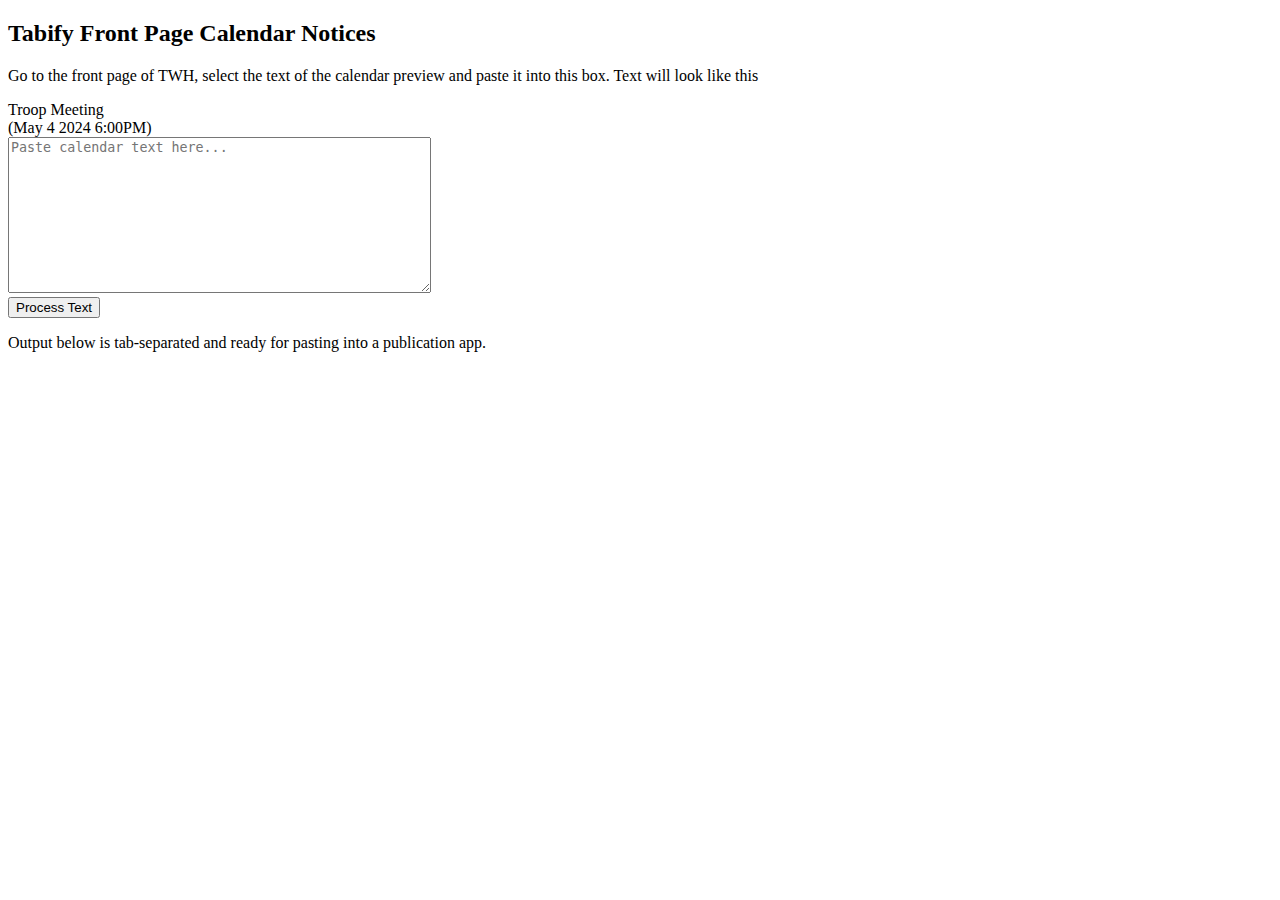
==== twh_calendar.html @ 4e47ba97 "javascript version" ====
<!DOCTYPE html>
<html lang="en">
<head>
    <meta charset="UTF-8">
    <title>Process Calendar Text</title>
</head>
<body>
    <div id="calendar_tab" class="app">
        <h2>Tabify Front Page Calendar Notices</h2>
        <p>Go to the front page of TWH, select the text of the calendar preview
           and paste it into this box.  Text will look like this
        </p>
        <span class="preview">Troop Meeting<br />(May 4 2024 6:00PM)</span>
        <div class="input_box">
            <textarea id="textInput" rows="10" cols="50" placeholder="Paste calendar text here..."></textarea>
        </div>
        <button onclick="processText()">Process Text</button>
        <div class="output_box">
            <p>Output below is tab-separated and ready for pasting into 
                a publication app.
            </p>
            <pre id="output"></pre>
        </div>
    </div>
    <script src="script.js"></script>
</body>
</html>
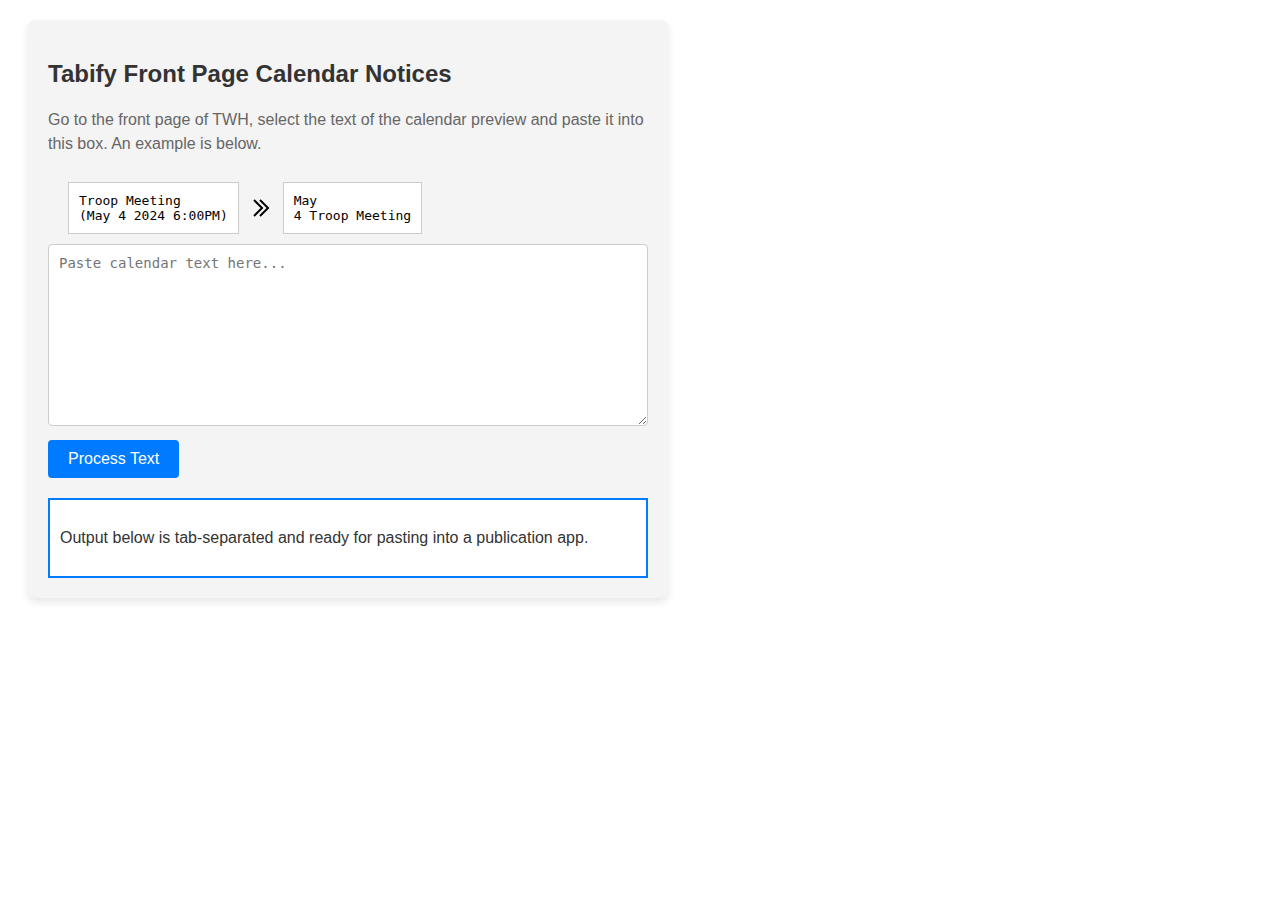
==== commit 544720cd: "lookin pretty" ====
--- a/twh_calendar.html
+++ b/twh_calendar.html
@@ -3,14 +3,21 @@
 <head>
     <meta charset="UTF-8">
     <title>Process Calendar Text</title>
+    <link rel="stylesheet" href="app.css">
+    <style></style>
+    <script src="script.js"></script>
 </head>
 <body>
     <div id="calendar_tab" class="app">
         <h2>Tabify Front Page Calendar Notices</h2>
         <p>Go to the front page of TWH, select the text of the calendar preview
-           and paste it into this box.  Text will look like this
+           and paste it into this box.  An example is below.
         </p>
-        <span class="preview">Troop Meeting<br />(May 4 2024 6:00PM)</span>
+        <div class="example">
+            <span class="preview">Troop Meeting<br />(May 4 2024 6:00PM)</span>
+            <span class="arrow"><svg xmlns="http://www.w3.org/2000/svg" width="24" height="24"><path d="m11.707 3.293-1.414 1.414L17.586 12l-7.293 7.293 1.414 1.414L20.414 12l-8.707-8.707z"/><path d="M5.707 3.293 4.293 4.707 11.586 12l-7.293 7.293 1.414 1.414L14.414 12 5.707 3.293z"/></svg></span>
+            <span class="preview">May<br />4	Troop Meeting</span>
+        </div>
         <div class="input_box">
             <textarea id="textInput" rows="10" cols="50" placeholder="Paste calendar text here..."></textarea>
         </div>
@@ -22,6 +29,6 @@
             <pre id="output"></pre>
         </div>
     </div>
-    <script src="script.js"></script>
+    
 </body>
 </html>
--- a/app.css
+++ b/app.css
@@ -0,0 +1,91 @@
+/* General styling for the whole app */
+.app {
+    font-family: Arial, sans-serif;
+    background-color: #f4f4f4;
+    padding: 20px;
+    margin: 20px;
+    border-radius: 8px;
+    max-width: 600px;
+    box-shadow: 0 4px 8px rgba(0,0,0,0.1);
+}
+
+/* Styling the title */
+h2 {
+    color: #333;
+    font-size: 24px;
+}
+
+/* Paragraph styling */
+p {
+    color: #666;
+    font-size: 16px;
+    line-height: 1.5;
+}
+
+/* Specific styling for the preview area */
+.preview {
+    display: flex;
+    background-color: #fff;
+    padding: 10px;
+    border: 1px solid #ccc;
+    margin: 0px 10px 0px 10px;
+    font-family: monospace;
+}
+
+.example {
+    display: flex;
+    width: 100%;
+    padding: 10px;
+}
+
+.arrow {
+    display: flex;
+    align-items: center; 
+}
+/* Input box styling */
+.input_box textarea {
+    width: 100%; /* Overrides cols attribute for responsive width */
+    padding: 10px;
+    border: 1px solid #ccc;
+    border-radius: 4px;
+    box-sizing: border-box; /* Includes padding and border in the width */
+    font-size: 14px;
+    color: #333;
+}
+
+/* Button styling */
+button {
+    background-color: #007BFF;
+    color: white;
+    border: none;
+    padding: 10px 20px;
+    margin-top: 10px;
+    cursor: pointer;
+    border-radius: 4px;
+    font-size: 16px;
+}
+
+button:hover {
+    background-color: #0056b3;
+}
+
+/* Output box styling */
+.output_box {
+    margin-top: 20px;
+    border: 2px solid #007BFF;
+    padding: 10px;
+    background-color: #fff;
+}
+
+.output_box p {
+    color: #333;
+}
+
+/* Style for the preformatted text */
+pre {
+    white-space: pre-wrap;       /* Wraps text */
+    word-wrap: break-word;       /* Break the word at the edge of the box */
+    overflow-wrap: break-word;   /* Break the word if necessary */
+    color: #333;
+    font-family: monospace;
+}
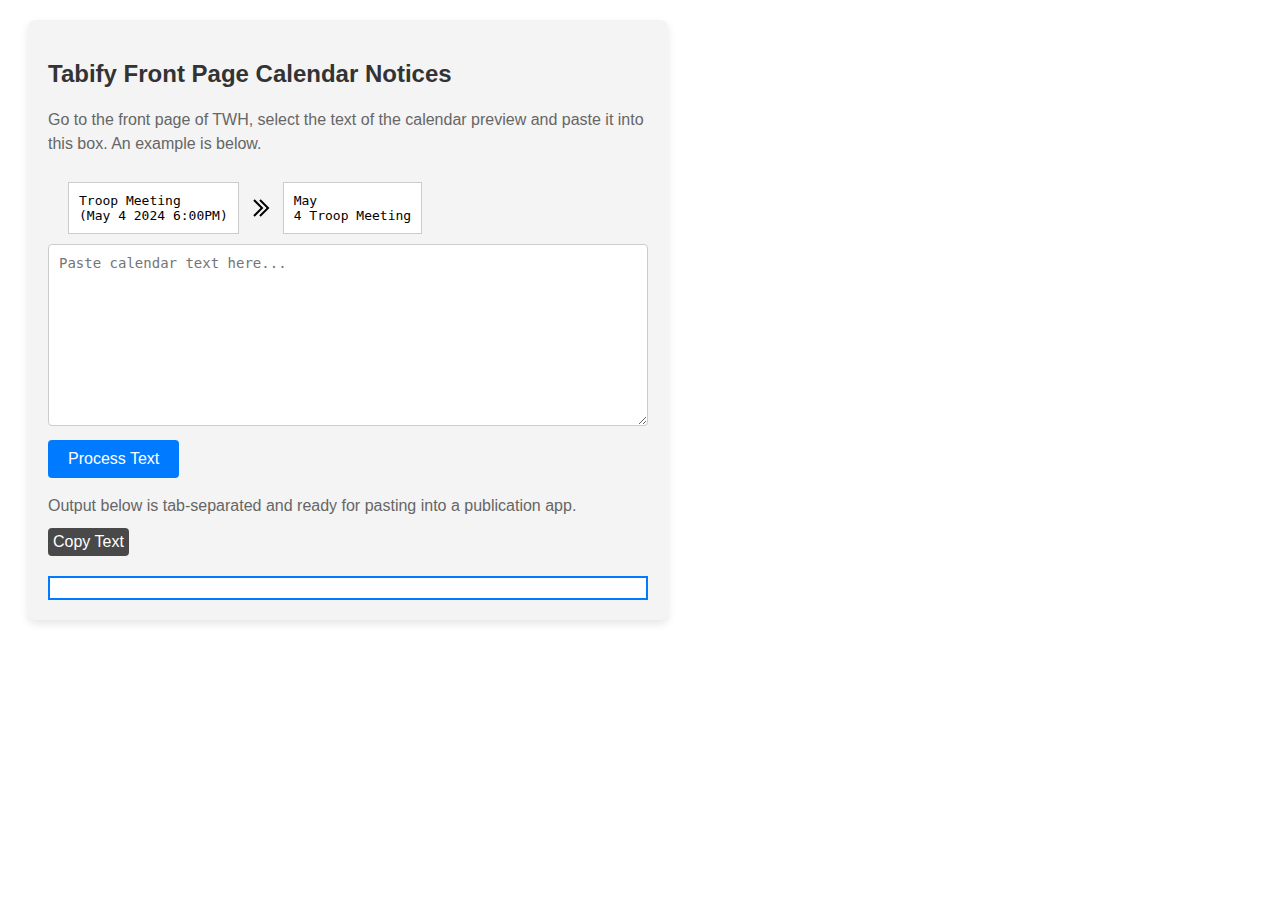
==== commit a2551217: "looking pretty good" ====
--- a/twh_calendar.html
+++ b/twh_calendar.html
@@ -5,7 +5,6 @@
     <title>Process Calendar Text</title>
     <link rel="stylesheet" href="app.css">
     <style></style>
-    <script src="script.js"></script>
 </head>
 <body>
     <div id="calendar_tab" class="app">
@@ -18,17 +17,24 @@
             <span class="arrow"><svg xmlns="http://www.w3.org/2000/svg" width="24" height="24"><path d="m11.707 3.293-1.414 1.414L17.586 12l-7.293 7.293 1.414 1.414L20.414 12l-8.707-8.707z"/><path d="M5.707 3.293 4.293 4.707 11.586 12l-7.293 7.293 1.414 1.414L14.414 12 5.707 3.293z"/></svg></span>
             <span class="preview">May<br />4	Troop Meeting</span>
         </div>
-        <div class="input_box">
+        <div class="input-box">
             <textarea id="textInput" rows="10" cols="50" placeholder="Paste calendar text here..."></textarea>
         </div>
         <button onclick="processText()">Process Text</button>
-        <div class="output_box">
-            <p>Output below is tab-separated and ready for pasting into 
-                a publication app.
-            </p>
-            <pre id="output"></pre>
+        <p>Output below is tab-separated and ready for pasting into 
+            a publication app.
+            <span class="copy-button">
+                <button id="copy-button" class="copy-button">
+                    <!-- <svg width="16" height="16" viewBox="0 0 24 24" fill="none" xmlns="http://www.w3.org/2000/svg" class="icon-sm"><path fill-rule="evenodd" clip-rule="evenodd" d="M12 3.5C10.8954 3.5 10 4.39543 10 5.5H14C14 4.39543 13.1046 3.5 12 3.5ZM8.53513 3.5C9.22675 2.3044 10.5194 1.5 12 1.5C13.4806 1.5 14.7733 2.3044 15.4649 3.5H17.25C18.9069 3.5 20.25 4.84315 20.25 6.5V18.5C20.25 20.1569 19.1569 21.5 17.25 21.5H6.75C5.09315 21.5 3.75 20.1569 3.75 18.5V6.5C3.75 4.84315 5.09315 3.5 6.75 3.5H8.53513ZM8 5.5H6.75C6.19772 5.5 5.75 5.94772 5.75 6.5V18.5C5.75 19.0523 6.19772 19.5 6.75 19.5H17.25C18.0523 19.5 18.25 19.0523 18.25 18.5V6.5C18.25 5.94772 17.8023 5.5 17.25 5.5H16C16 6.60457 15.1046 7.5 14 7.5H10C8.89543 7.5 8 6.60457 8 5.5Z" fill="currentColor"></path></svg> -->
+                    Copy Text
+                </button>
+            </span>
+        </p>
+        <div class="output-box"> 
+            <div id="output"></div>
         </div>
     </div>
-    
+    <script src="script.js"></script>
+   
 </body>
 </html>
--- a/app.css
+++ b/app.css
@@ -43,7 +43,7 @@
     align-items: center; 
 }
 /* Input box styling */
-.input_box textarea {
+.input-box textarea {
     width: 100%; /* Overrides cols attribute for responsive width */
     padding: 10px;
     border: 1px solid #ccc;
@@ -68,16 +68,19 @@
 button:hover {
     background-color: #0056b3;
 }
+button:active {
+    background-color: #004187;
+}
 
 /* Output box styling */
-.output_box {
+.output-box {
     margin-top: 20px;
     border: 2px solid #007BFF;
     padding: 10px;
     background-color: #fff;
 }
 
-.output_box p {
+.output-box p {
     color: #333;
 }
 
@@ -89,3 +92,54 @@
     color: #333;
     font-family: monospace;
 }
+
+.record-event {
+    display: flex; /* Uses flexbox to align children horizontally */
+    align-items: center; /* Vertically centers all items in the line */
+    font-size: 12px; /* Base font size for the paragraph */
+    margin-bottom: 0px;
+    margin-top: 0px;
+}
+
+.record-event-day {
+    margin-right: 10px; /* Adds space between the day and the event name */
+    font-weight: bold; /* Makes the day stand out */
+}
+
+.record-event-name {
+    flex-grow: 1; /* Allows the event name to take up remaining space */
+}
+
+.record-event-time {
+    font-size: 10px; /* Smaller font size than the rest of the text */
+    padding-left: 5px; /* Adds a little space between the name and the time */
+}
+
+.record-month {
+    font-size: 14px;
+    font-weight: bold ;
+    font-variant: small-caps;
+    text-decoration: underline;
+    margin-bottom: 0px;
+    margin-top: 5px;
+}
+
+#copy-button {
+    display: flex; /* Uses flexbox to align children horizontally */
+    align-items: center; /* Vertically centers all items in the line */
+    padding: 5px 5px 5px 5px;
+    --tw-bg-opacity: 1;
+    background-color: rgba(73, 73, 73, var(--tw-bg-opacity));
+}
+#copy-button:hover {
+    background-color: rgba(113, 113, 113, var(--tw-bg-opacity));
+}
+#copy-button:active {
+    background-color: rgba(13, 13, 13, var(--tw-bg-opacity));
+}
+
+.hidden {
+    display: none;
+}
+
+#